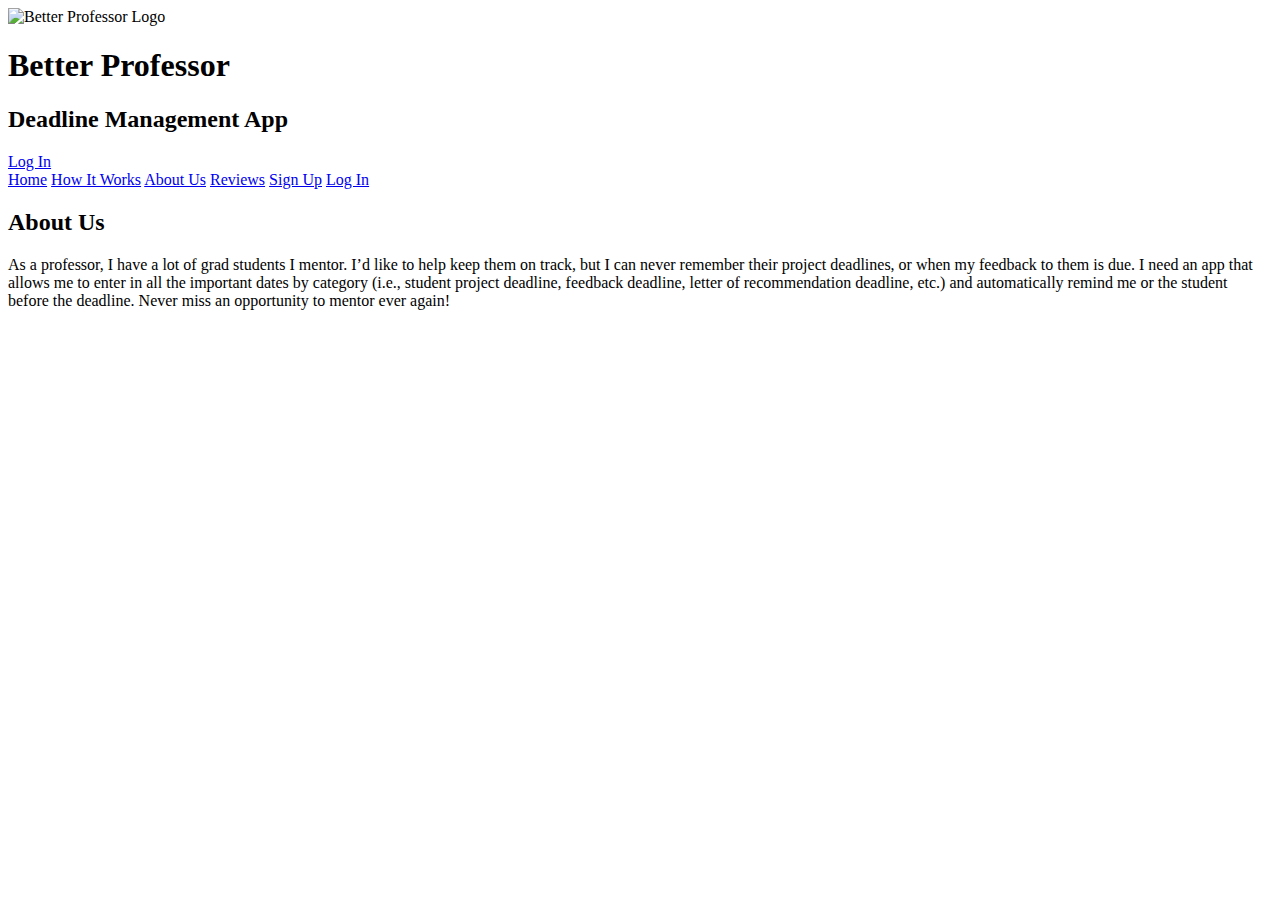
==== about.html @ caf675ca "copied over from other repo" ====
<!DOCTYPE html>
<html lang="en">

<head>
  <meta charset="UTF-8">
  <meta name="viewport" content="width=device-width, initial-scale=1.0">
  <link rel="stylesheet" href="css/index.css">
  <script src="https://kit.fontawesome.com/e6a3187fd7.js" crossorigin="anonymous"></script>
  <title>Better Professor</title>
</head>

<body>
  <div class="container">
    <header>
      <div class="header">
        <div class="logo">
          <img src="img/logo.png" alt="Better Professor Logo">
          <div class="logo-text">
            <h1>Better Professor</h1>
            <h2>Deadline Management App</h3>
          </div>
          <a href="#" class="ham-menu"><i class="fas fa-bars"></i></a>
        </div>
        <div class="login-register">
          <a href="#" class="log-in">Log In</a>
        </div>
      </div>
      <nav>
        <a href="/">Home</a>
        <a href="#">How It Works</a>
        <a href="/about.html" class="active">About Us</a>
        <a href="/reviews.html">Reviews</a>
        <a href="#">Sign Up</a>
        <a href="#" class=>Log In</a>
      </nav>
    </header>
    <section class="about">
      <h2>About Us</h2>
      <p>
        As a professor, I have a lot of grad students I mentor. I’d like to help keep them on track, but I can never
        remember their project deadlines, or when my feedback to them is due. I need an app that allows me to enter in
        all the important dates by category (i.e., student project deadline, feedback deadline, letter of recommendation
        deadline, etc.) and automatically remind me or the student before the deadline. Never miss an opportunity to
        mentor ever again!
      </p>
    </section>
  </div>
</body>

</html>
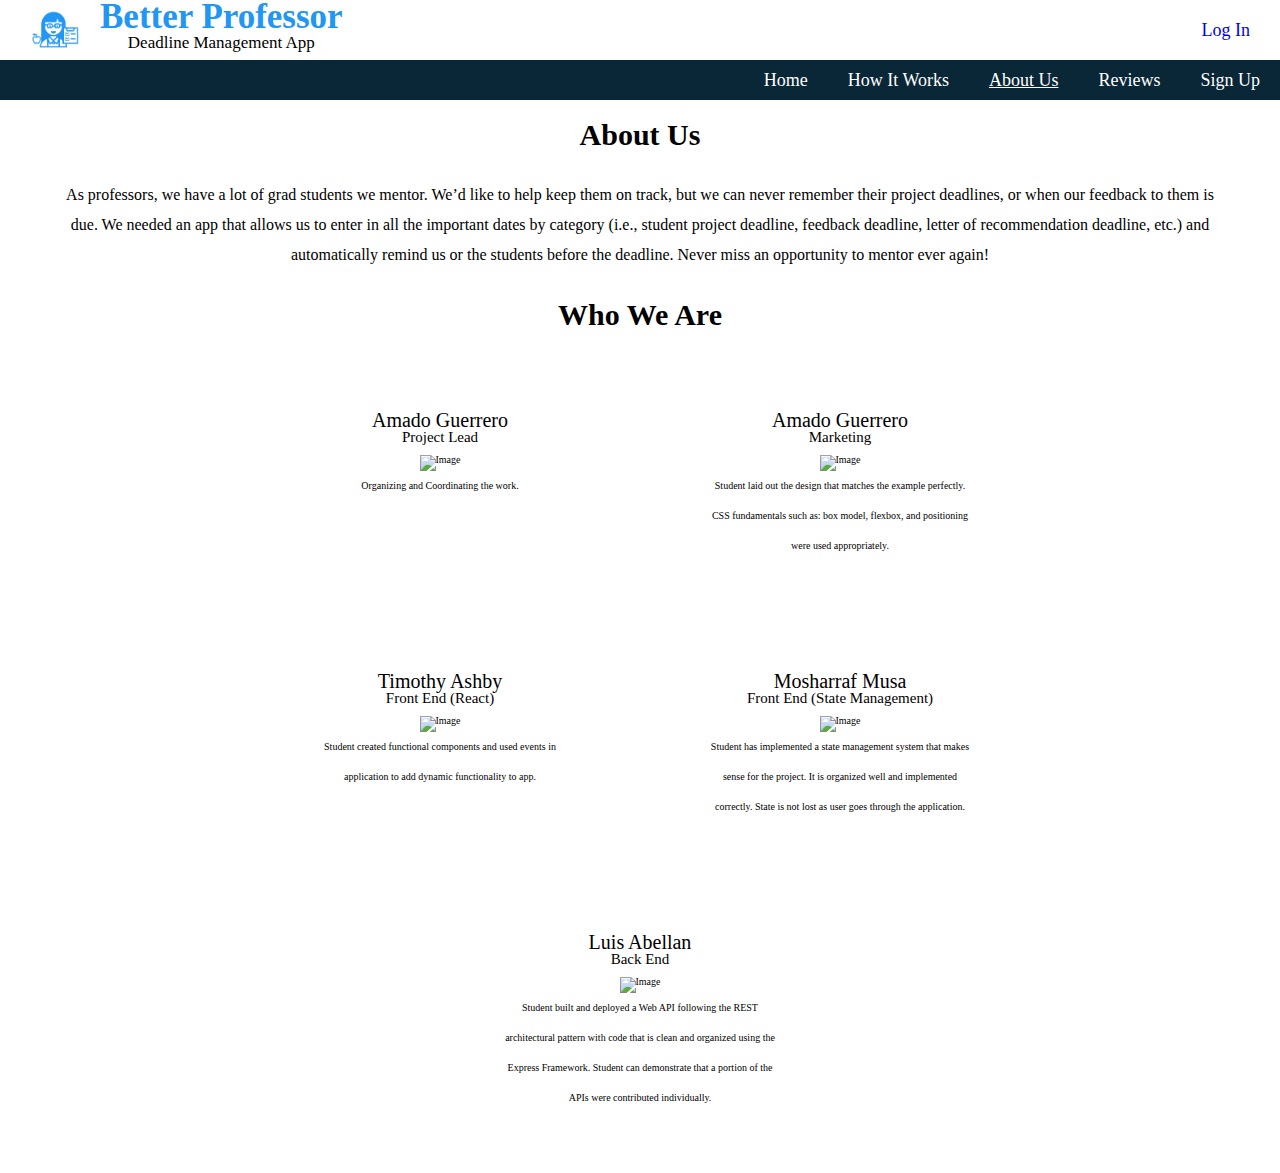
==== commit 88ae2844: "completed about" ====
--- a/about.html
+++ b/about.html
@@ -37,12 +37,53 @@
     <section class="about">
       <h2>About Us</h2>
       <p>
-        As a professor, I have a lot of grad students I mentor. I’d like to help keep them on track, but I can never
-        remember their project deadlines, or when my feedback to them is due. I need an app that allows me to enter in
+        As professors, we have a lot of grad students we mentor. We’d like to help keep them on track, but we can never
+        remember their project deadlines, or when our feedback to them is due. We needed an app that allows us to enter
+        in
         all the important dates by category (i.e., student project deadline, feedback deadline, letter of recommendation
-        deadline, etc.) and automatically remind me or the student before the deadline. Never miss an opportunity to
+        deadline, etc.) and automatically remind us or the students before the deadline. Never miss an opportunity to
         mentor ever again!
       </p>
+      <section class="us">
+        <h2>Who We Are</h2>
+        <div class="us-list">
+          <div class="lambsidian">
+            <h3>Amado Guerrero</h3>
+            <h4>Project Lead</h4>
+            <img src="https://ca.slack-edge.com/ESZCHB482-W012JHV26H0-811a63af5d29-512" alt="Image">
+            <p>Organizing and Coordinating the work.</p>
+          </div>
+          <div class="lambsidian">
+            <h3>Amado Guerrero</h3>
+            <h4>Marketing</h4>
+            <img src="https://ca.slack-edge.com/ESZCHB482-W012JQ5DVCK-05717ebdf15a-512" alt="Image">
+            <p>Student laid out the design that matches the example perfectly. CSS fundamentals such as: box model,
+              flexbox, and positioning were used appropriately.</p>
+          </div>
+          <div class="lambsidian">
+            <h3>Timothy Ashby</h3>
+            <h4>Front End (React)</h4>
+            <img src="https://ca.slack-edge.com/ESZCHB482-W012JQ4LGCB-2e6c2b3654ec-512" alt="Image">
+            <p>Student created functional components and used events in application to add dynamic functionality to app.
+            </p>
+          </div>
+          <div class="lambsidian">
+            <h3>Mosharraf Musa</h3>
+            <h4>Front End (State Management)</h4>
+            <img src="https://ca.slack-edge.com/ESZCHB482-W012JHW0ZEE-53b50023a718-512" alt="Image">
+            <p>Student has implemented a state management system that makes sense for the project. It is organized well
+              and implemented correctly. State is not lost as user goes through the application. </p>
+          </div>
+          <div class="lambsidian">
+            <h3>Luis Abellan</h3>
+            <h4>Back End</h4>
+            <img src="https://ca.slack-edge.com/ESZCHB482-W0138D5JV96-5f8e4d75f15b-512" alt="Image">
+            <p>Student built and deployed a Web API following the REST architectural pattern with code that is clean and
+              organized using the Express Framework. Student can demonstrate that a portion of the APIs were contributed
+              individually.</p>
+          </div>
+        </div>
+      </section>
     </section>
   </div>
 </body>
--- a/css/index.css
+++ b/css/index.css
@@ -0,0 +1,546 @@
+/* http://meyerweb.com/eric/tools/css/reset/ 
+   v2.0 | 20110126
+   License: none (public domain)
+*/
+html,
+body,
+div,
+span,
+applet,
+object,
+iframe,
+h1,
+h2,
+h3,
+h4,
+h5,
+h6,
+p,
+blockquote,
+pre,
+a,
+abbr,
+acronym,
+address,
+big,
+cite,
+code,
+del,
+dfn,
+em,
+img,
+ins,
+kbd,
+q,
+s,
+samp,
+small,
+strike,
+strong,
+sub,
+sup,
+tt,
+var,
+b,
+u,
+i,
+center,
+dl,
+dt,
+dd,
+ol,
+ul,
+li,
+fieldset,
+form,
+label,
+legend,
+table,
+caption,
+tbody,
+tfoot,
+thead,
+tr,
+th,
+td,
+article,
+aside,
+canvas,
+details,
+embed,
+figure,
+figcaption,
+footer,
+header,
+hgroup,
+menu,
+nav,
+output,
+ruby,
+section,
+summary,
+time,
+mark,
+audio,
+video {
+  margin: 0;
+  padding: 0;
+  border: 0;
+  font-size: 100%;
+  font: inherit;
+  vertical-align: baseline;
+}
+/* HTML5 display-role reset for older browsers */
+article,
+aside,
+details,
+figcaption,
+figure,
+footer,
+header,
+hgroup,
+menu,
+nav,
+section {
+  display: block;
+}
+body {
+  line-height: 1;
+}
+ol,
+ul {
+  list-style: none;
+}
+blockquote,
+q {
+  quotes: none;
+}
+blockquote:before,
+blockquote:after,
+q:before,
+q:after {
+  content: '';
+  content: none;
+}
+table {
+  border-collapse: collapse;
+  border-spacing: 0;
+}
+@font-face {
+  font-family: 'Roboto Slab';
+  font-style: normal;
+  font-weight: 400;
+  font-display: swap;
+  src: url(https://fonts.gstatic.com/s/robotoslab/v11/BngbUXZYTXPIvIBgJJSb6s3BzlRRfKOFbvjojISWaA.ttf) format('truetype');
+}
+* {
+  box-sizing: border-box;
+}
+html {
+  font-size: 62.5%;
+}
+html,
+body {
+  font-family: 'Roboto Slab', 'Roboto', 'sans-serif';
+}
+h1,
+h2,
+h3,
+h4,
+h5 {
+  font-family: 'Roboto Slab', 'Indie Flower', cursive;
+}
+h1 {
+  font-size: 4rem;
+}
+h2 {
+  font-size: 3.2rem;
+  padding-bottom: 10px;
+}
+h4 {
+  font-size: 2.5rem;
+  padding-bottom: 10px;
+}
+p {
+  line-height: 1.5;
+  font-size: 1.6rem;
+  padding-bottom: 10px;
+}
+img {
+  max-width: 100%;
+  height: auto;
+}
+a {
+  font-size: 1.8rem;
+  line-height: 2.4rem;
+}
+@media (max-width: 500px) {
+  header {
+    display: flex;
+    flex-direction: row;
+    justify-content: center;
+    align-items: center;
+    flex-wrap: nowrap;
+  }
+}
+header div.header {
+  display: flex;
+  flex-direction: row;
+  justify-content: space-between;
+  align-items: center;
+  flex-wrap: nowrap;
+  height: 4rem;
+  padding: 3rem;
+}
+header div.header div.logo {
+  display: flex;
+  flex-direction: row;
+  justify-content: flex-start;
+  align-items: center;
+  flex-wrap: nowrap;
+}
+@media (max-width: 500px) {
+  header div.header div.logo {
+    display: flex;
+    flex-direction: row-reverse;
+    justify-content: center;
+    align-items: center;
+    flex-wrap: nowrap;
+  }
+}
+header div.header div.logo img {
+  width: 5rem;
+  height: 4rem;
+}
+@media (max-width: 500px) {
+  header div.header div.logo img {
+    display: none;
+  }
+}
+header div.header div.logo div.logo-text {
+  display: flex;
+  flex-direction: column;
+  justify-content: center;
+  align-items: center;
+  flex-wrap: nowrap;
+  margin-left: 2rem;
+  text-align: center;
+}
+header div.header div.logo div.logo-text h1 {
+  font-size: 3.5rem;
+  color: #2196F3;
+  font-weight: 700;
+}
+@media (max-width: 500px) {
+  header div.header div.logo div.logo-text h1 {
+    margin-bottom: 1rem;
+  }
+}
+header div.header div.logo div.logo-text h2 {
+  font-size: 1.7rem;
+}
+@media (max-width: 500px) {
+  header div.header div.logo div.logo-text h2 {
+    display: none;
+  }
+}
+@media (max-width: 500px) {
+  header div.header div.login-register {
+    display: none;
+  }
+}
+header a {
+  text-decoration: none;
+}
+header a.ham-menu {
+  display: none;
+}
+header nav {
+  background-color: #0A2738;
+  height: 4rem;
+  text-align: center;
+  display: flex;
+  flex-direction: row;
+  justify-content: flex-end;
+  align-items: center;
+  flex-wrap: nowrap;
+}
+header nav a {
+  color: #FFFFFF;
+  font-size: 1.8rem;
+  line-height: 2.4rem;
+  padding: 2rem;
+  text-decoration: none;
+}
+header nav a.active,
+header nav a:hover {
+  text-decoration: underline;
+}
+header nav a:last-child {
+  display: none;
+}
+@media (max-width: 500px) {
+  header a.ham-menu {
+    display: inline;
+  }
+  header nav {
+    display: flex;
+    flex-direction: column;
+    justify-content: flex-start;
+    align-items: center;
+    flex-wrap: nowrap;
+    height: auto;
+    background-color: #FFFFFF;
+    position: fixed;
+    top: 0;
+    left: 0;
+    z-index: 2;
+    display: none;
+  }
+  header nav a {
+    color: #2196F3;
+    width: 20rem;
+    background-color: #FFFFFF;
+    border: 1px solid #2196F3;
+  }
+  header nav a:last-child {
+    display: inline-block;
+  }
+}
+h1.title {
+  display: none;
+}
+@media (max-width: 500px) {
+  h1.title {
+    display: block;
+    text-align: center;
+  }
+}
+section.main {
+  display: flex;
+  flex-direction: row-reverse;
+  justify-content: center;
+  align-items: flex-start;
+  flex-wrap: nowrap;
+  width: 80%;
+  margin: 5rem auto;
+}
+@media (max-width: 500px) {
+  section.main {
+    display: flex;
+    flex-direction: column;
+    justify-content: center;
+    align-items: center;
+    flex-wrap: nowrap;
+    width: 100%;
+    text-align: center;
+    margin: auto;
+  }
+}
+@media (max-width: 800px) and (min-width: 500px) {
+  section.main {
+    display: flex;
+    flex-direction: column;
+    justify-content: center;
+    align-items: center;
+    flex-wrap: nowrap;
+    width: 100%;
+    text-align: center;
+    margin: auto;
+  }
+}
+@media (max-width: 500px) {
+  section.main .bp {
+    margin: 0;
+    width: 100%;
+  }
+  section.main .bp h1 {
+    display: none;
+  }
+}
+section.main .bp img {
+  max-width: 47rem;
+  object-fit: contain;
+}
+@media (max-width: 500px) {
+  section.main .bp img {
+    padding: 0;
+    margin: 0;
+  }
+}
+@media (max-width: 800px) and (min-width: 500px) {
+  section.main .bp img {
+    padding: 0;
+    margin: 0;
+  }
+}
+@media (max-width: 800px) and (min-width: 500px) {
+  section.main .bp img {
+    max-width: 52rem;
+  }
+}
+@media (max-width: 500px) {
+  section.main .bp img {
+    max-width: 100%;
+  }
+}
+section.main .content {
+  margin-top: 2rem;
+  padding-right: 2rem;
+  align-items: center;
+}
+@media (max-width: 500px) {
+  section.main .content {
+    padding-right: 0;
+  }
+}
+section.main .content h2 {
+  font-size: 4.5rem;
+  font-weight: 1000;
+}
+section.main .content p {
+  font-size: 1.9rem;
+}
+section.main .log-sign {
+  margin-top: 8rem;
+}
+section.main .log-sign a {
+  display: block;
+  width: 80%;
+  margin: auto;
+  color: #2196F3;
+  text-decoration: none;
+  text-align: center;
+  border-radius: 0.6rem;
+  border: 1px solid #2196F3;
+  font-family: 'Roboto Slab';
+  font-size: 2.5rem;
+  padding: 1rem;
+  font-weight: bold;
+  margin-bottom: 2rem;
+}
+@media (max-width: 500px) {
+  section.main .log-sign a {
+    margin: 2rem auto;
+  }
+}
+section.main .log-sign a.sign-up {
+  background-color: #2196F3;
+  color: #FFFFFF;
+}
+section.main-reviews h2 {
+  text-align: center;
+  margin: 2rem;
+}
+section.main-reviews section.reviews {
+  display: flex;
+  flex-direction: row;
+  justify-content: space-evenly;
+  align-items: center;
+  flex-wrap: nowrap;
+  width: 80%;
+  margin: auto;
+}
+@media (max-width: 500px) {
+  section.main-reviews section.reviews {
+    display: flex;
+    flex-direction: column;
+    justify-content: center;
+    align-items: center;
+    flex-wrap: nowrap;
+    width: 100%;
+  }
+}
+@media (max-width: 800px) and (min-width: 500px) {
+  section.main-reviews section.reviews {
+    display: flex;
+    flex-direction: column;
+    justify-content: center;
+    align-items: center;
+    flex-wrap: nowrap;
+    width: 100%;
+  }
+}
+section.main-reviews section.reviews h4 {
+  font-size: 2rem;
+  font-weight: bold;
+}
+section.main-reviews section.reviews section.review {
+  padding: 2rem;
+  max-width: 45rem;
+}
+section.main-reviews section.reviews section.review div.customer-info {
+  margin-bottom: 2rem;
+}
+section.main-reviews section.reviews section.review div.customer-info div.name-rating {
+  display: flex;
+  flex-direction: row;
+  justify-content: flex-start;
+  align-items: center;
+  flex-wrap: nowrap;
+}
+section.main-reviews section.reviews section.review div.customer-info div.name-rating span.rating {
+  padding-left: 5rem;
+  color: #2196F3;
+}
+section.main-reviews section.reviews section.review div.customer-info div.name-rating span.rating i {
+  padding-right: 0.5rem;
+}
+section.about {
+  text-align: center;
+}
+section.about h2 {
+  font-size: 3rem;
+  font-weight: bold;
+  margin: 2rem;
+}
+section.about p {
+  width: 90%;
+  margin: auto;
+  line-height: 3rem;
+}
+section.about div.lambsidian {
+  margin: 5rem;
+  width: 30rem;
+}
+section.about div.lambsidian h3 {
+  font-size: 2rem;
+}
+section.about div.lambsidian h4 {
+  font-size: 1.5rem;
+}
+section.about div.lambsidian img {
+  width: 25rem;
+}
+section.about div.lambsidian p {
+  font-size: 1rem;
+}
+section.about div.us-list {
+  width: 80%;
+  margin: auto;
+  display: flex;
+  flex-direction: row;
+  justify-content: center;
+  align-items: baseline;
+  flex-wrap: wrap;
+}
+@media (max-width: 500px) {
+  section.about div.us-list {
+    display: flex;
+    flex-direction: column;
+    justify-content: center;
+    align-items: center;
+    flex-wrap: nowrap;
+    width: 100%;
+  }
+}
+@media (max-width: 800px) and (min-width: 500px) {
+  section.about div.us-list {
+    display: flex;
+    flex-direction: column;
+    justify-content: center;
+    align-items: center;
+    flex-wrap: nowrap;
+    width: 100%;
+  }
+}
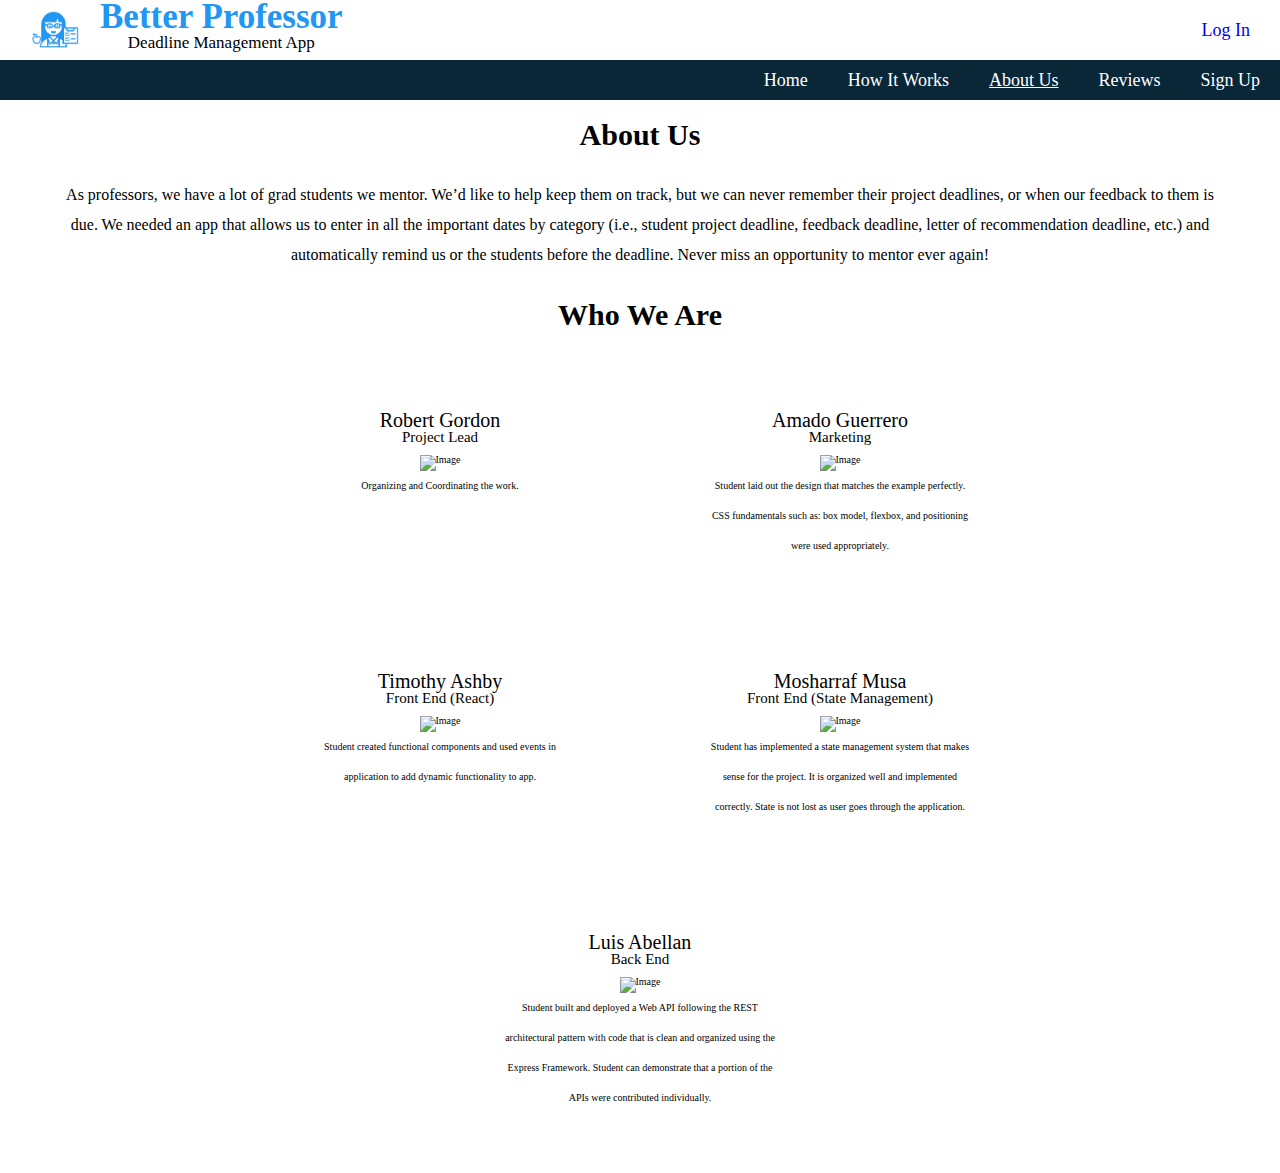
==== commit ab40be5c: "updated register link" ====
--- a/about.html
+++ b/about.html
@@ -30,8 +30,8 @@
         <a href="#">How It Works</a>
         <a href="/about.html" class="active">About Us</a>
         <a href="/reviews.html">Reviews</a>
-        <a href="#">Sign Up</a>
-        <a href="#" class=>Log In</a>
+        <a href="https://better-professor-app-mosharraf-musa.netlify.app/register">Sign Up</a>
+        <a href="https://better-professor-app-mosharraf-musa.netlify.app/">Log In</a>
       </nav>
     </header>
     <section class="about">
@@ -48,7 +48,7 @@
         <h2>Who We Are</h2>
         <div class="us-list">
           <div class="lambsidian">
-            <h3>Amado Guerrero</h3>
+            <h3>Robert Gordon</h3>
             <h4>Project Lead</h4>
             <img src="https://ca.slack-edge.com/ESZCHB482-W012JHV26H0-811a63af5d29-512" alt="Image">
             <p>Organizing and Coordinating the work.</p>
@@ -87,5 +87,6 @@
     </section>
   </div>
 </body>
+<script src="./js/index.js"></script>
 
 </html>--- a/css/index.css
+++ b/css/index.css
@@ -292,7 +292,7 @@
     height: auto;
     background-color: #FFFFFF;
     position: fixed;
-    top: 0;
+    top: 5rem;
     left: 0;
     z-index: 2;
     display: none;
@@ -306,6 +306,9 @@
   header nav a:last-child {
     display: inline-block;
   }
+}
+nav.open {
+  display: flex;
 }
 h1.title {
   display: none;
